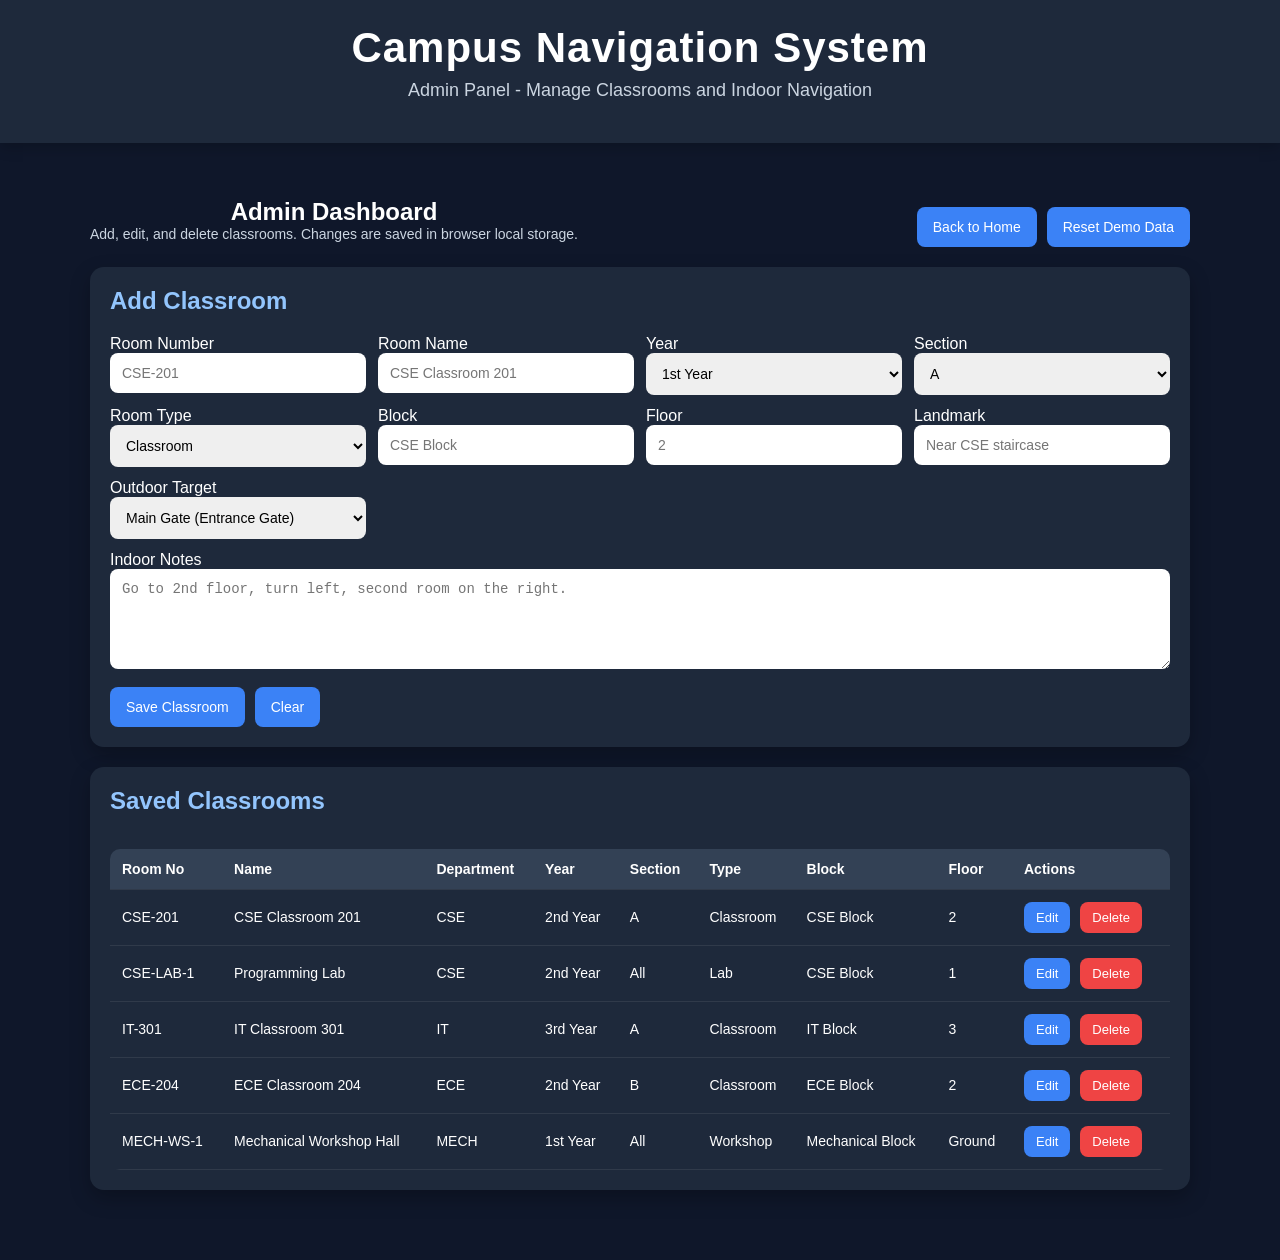
==== admin.html @ c9e053b6 "Add files via upload" ====
<!DOCTYPE html>
<html lang="en">
<head>
  <meta charset="UTF-8" />
  <meta name="viewport" content="width=device-width, initial-scale=1.0" />
  <title>Admin Panel - Campus Navigation System</title>
  <link rel="stylesheet" href="style.css" />
  <style>
    .admin-container{
      max-width:1100px;
      margin:30px auto;
      padding:20px;
    }

    .admin-card{
      background:#1e293b;
      border-radius:14px;
      padding:20px;
      margin-bottom:20px;
      text-align:left;
      box-shadow:0 8px 20px rgba(0,0,0,0.25);
    }

    .admin-card h2{
      margin-top:0;
      color:#93c5fd;
    }

    .admin-grid{
      display:grid;
      grid-template-columns:repeat(auto-fit, minmax(220px, 1fr));
      gap:12px;
    }

    .admin-grid input,
    .admin-grid select,
    .admin-grid textarea{
      width:100%;
      box-sizing:border-box;
      padding:12px;
      border:none;
      border-radius:8px;
      font-size:14px;
      outline:none;
    }

    .admin-grid textarea{
      min-height:100px;
      resize:vertical;
    }

    .admin-actions{
      display:flex;
      flex-wrap:wrap;
      gap:10px;
      margin-top:14px;
    }

    table{
      width:100%;
      border-collapse:collapse;
      margin-top:14px;
      overflow:hidden;
      border-radius:10px;
    }

    th, td{
      padding:12px;
      text-align:left;
      border-bottom:1px solid rgba(255,255,255,0.08);
      font-size:14px;
    }

    th{
      background:#334155;
      color:#fff;
    }

    tr:hover{
      background:rgba(255,255,255,0.03);
    }

    .small-btn{
      padding:8px 12px;
      font-size:13px;
      margin-right:6px;
    }

    .danger{
      background:#ef4444;
    }

    .danger:hover{
      background:#dc2626;
    }

    .top-bar{
      display:flex;
      justify-content:space-between;
      align-items:center;
      gap:12px;
      flex-wrap:wrap;
      margin-bottom:20px;
    }

    .muted{
      color:#cbd5e1;
      font-size:14px;
    }
  </style>
</head>
<body>
  <header>
    <h1>Campus Navigation System</h1>
    <p>Admin Panel - Manage Classrooms and Indoor Navigation</p>
  </header>

  <div class="admin-container">
    <div class="top-bar">
      <div>
        <h2 style="margin:0;">Admin Dashboard</h2>
        <div class="muted">Add, edit, and delete classrooms. Changes are saved in browser local storage.</div>
      </div>
      <div class="admin-actions">
        <button onclick="goHome()">Back to Home</button>
        <button onclick="resetData()">Reset Demo Data</button>
      </div>
    </div>

    <div class="admin-card">
      <h2 id="formTitle">Add Classroom</h2>

      <div class="admin-grid">
        <input type="hidden" id="roomId" />

        <div>
          <label>Room Number</label>
          <input type="text" id="roomNumber" placeholder="CSE-201" />
        </div>

        <div>
          <label>Room Name</label>
          <input type="text" id="roomName" placeholder="CSE Classroom 201" />
        </div>

        <div>
          <label>Year</label>
          <select id="year">
            <option value="1st Year">1st Year</option>
            <option value="2nd Year">2nd Year</option>
            <option value="3rd Year">3rd Year</option>
            <option value="4th Year">4th Year</option>
          </select>
        </div>

        <div>
          <label>Section</label>
          <select id="section">
            <option value="A">A</option>
            <option value="B">B</option>
            <option value="C">C</option>
            <option value="D">D</option>
            <option value="All">All</option>
          </select>
          </div>

        <div>
          <label>Room Type</label>
          <select id="roomType">
            <option value="Classroom">Classroom</option>
            <option value="Lab">Lab</option>
            <option value="Workshop">Workshop</option>
            <option value="Faculty Room">Faculty Room</option>
            <option value="Department Office">Department Office</option>
          </select>
        </div>

        <div>
          <label>Block</label>
          <input type="text" id="block" placeholder="CSE Block" />
        </div>

        <div>
          <label>Floor</label>
          <input type="text" id="floor" placeholder="2" />
        </div>

        <div>
          <label>Landmark</label>
          <input type="text" id="landmark" placeholder="Near CSE staircase" />
        </div>

        <div>
          <label>Outdoor Target</label>
          <select id="outdoorTargetId"></select>
        </div>

        <div style="grid-column:1 / -1;">
          <label>Indoor Notes</label>
          <textarea id="indoorNotes" placeholder="Go to 2nd floor, turn left, second room on the right."></textarea>
        </div>
      </div>

      <div class="admin-actions">
        <button onclick="saveClassroom()">Save Classroom</button>
        <button onclick="clearForm()">Clear</button>
      </div>
    </div>

    <div class="admin-card">
      <h2>Saved Classrooms</h2>
      <div style="overflow-x:auto;">
        <table>
          <thead>
            <tr>
              <th>Room No</th>
              <th>Name</th>
              <th>Department</th>
              <th>Year</th>
              <th>Section</th>
              <th>Type</th>
              <th>Block</th>
              <th>Floor</th>
              <th>Actions</th>
            </tr>
          </thead>
          <tbody id="classroomTableBody"></tbody>
        </table>
      </div>
    </div>
  </div>

  <script src="script.js"></script>
  <script>
    function populateOutdoorTargets() {
      const select = document.getElementById("outdoorTargetId");
      select.innerHTML = locations.map(loc =>
        `<option value="${loc.id}">${loc.name} (${loc.building || loc.category})</option>`
      ).join("");
    }

    function loadTable() {
      const classrooms = getClassrooms();
      const tbody = document.getElementById("classroomTableBody");

      if (!classrooms.length) {
        tbody.innerHTML = `<tr><td colspan="7">No classrooms added yet.</td></tr>`;
        return;
      }

      tbody.innerHTML = classrooms.map(room => `
        <tr>
          <td>${room.roomNumber}</td>
          <td>${room.roomName}</td>
          <td>${room.department}</td>
          <td>${room.year || ""}</td>
          <td>${room.section || ""}</td>
          <td>${room.roomType}</td>
          <td>${room.block}</td>
          <td>${room.floor}</td>
          <td>
            <button class="small-btn" onclick="editRoom('${room.id}')">Edit</button>
            <button class="small-btn danger" onclick="deleteRoom('${room.id}')">Delete</button>
          </td>
        </tr>
      `).join("");
    }

    function saveClassroom() {
      const roomId = document.getElementById("roomId").value.trim();
      const roomNumber = document.getElementById("roomNumber").value.trim();
      const roomName = document.getElementById("roomName").value.trim();
      const department = document.getElementById("department").value.trim();
      const yearEl = document.getElementById("year");
      const sectionEl = document.getElementById("section");

      const year = yearEl ? yearEl.value : "";
      const section = sectionEl ? sectionEl.value : "";
      const roomType = document.getElementById("roomType").value;
      const block = document.getElementById("block").value.trim();
      const floor = document.getElementById("floor").value.trim();
      const landmark = document.getElementById("landmark").value.trim();
      const indoorNotes = document.getElementById("indoorNotes").value.trim();
      const outdoorTargetId = document.getElementById("outdoorTargetId").value;

      if (!roomNumber || !roomName || !department || !block || !floor || !indoorNotes) {
        alert("Please fill all important fields.");
        return;
      }

      const classrooms = getClassrooms();

      const newRoom = {
        id: roomId || roomNumber.toLowerCase().replace(/[^a-z0-9]+/g, "-"),
        roomNumber,
        roomName,
        department,
        year,
        section,
        roomType,
        block,
        floor,
        landmark,
        indoorNotes,
        outdoorTargetId
      };

      const index = classrooms.findIndex(r => r.id === newRoom.id);

      if (index >= 0) {
        classrooms[index] = newRoom;
      } else {
        classrooms.push(newRoom);
      }

      localStorage.setItem("mvgr_classrooms", JSON.stringify(classrooms));
      alert("Classroom saved successfully.");
      clearForm();
      loadTable();
    }

    function editRoom(id) {
      const classrooms = getClassrooms();
      const room = classrooms.find(r => r.id === id);
      if (!room) return;

      document.getElementById("formTitle").innerText = "Edit Classroom";
      document.getElementById("roomId").value = room.id;
      document.getElementById("roomNumber").value = room.roomNumber;
      document.getElementById("roomName").value = room.roomName;
      document.getElementById("department").value = room.department;
      document.getElementById("year").value = room.year || "1st Year";
      document.getElementById("section").value = room.section || "A";
      document.getElementById("roomType").value = room.roomType;
      document.getElementById("block").value = room.block;
      document.getElementById("floor").value = room.floor;
      document.getElementById("landmark").value = room.landmark || "";
      document.getElementById("indoorNotes").value = room.indoorNotes;
      document.getElementById("outdoorTargetId").value = room.outdoorTargetId;

      window.scrollTo({ top: 0, behavior: "smooth" });
    }

    function deleteRoom(id) {
      const ok = confirm("Are you sure you want to delete this classroom?");
      if (!ok) return;

      const classrooms = getClassrooms().filter(r => r.id !== id);
      localStorage.setItem("mvgr_classrooms", JSON.stringify(classrooms));
      loadTable();
    }

    function clearForm() {
      document.getElementById("formTitle").innerText = "Add Classroom";
      document.getElementById("roomId").value = "";
      document.getElementById("roomNumber").value = "";
      document.getElementById("roomName").value = "";
      document.getElementById("department").value = "";
      document.getElementById("year").value = "1st Year";
      document.getElementById("section").value = "A";
      document.getElementById("roomType").value = "Classroom";
      document.getElementById("block").value = "";
      document.getElementById("floor").value = "";
      document.getElementById("landmark").value = "";
      document.getElementById("indoorNotes").value = "";
      if (document.getElementById("outdoorTargetId").options.length > 0) {
        document.getElementById("outdoorTargetId").selectedIndex = 0;
      }
    }

    function resetData() {
      const ok = confirm("Reset all classroom data to demo defaults?");
      if (!ok) return;

      localStorage.setItem("mvgr_classrooms", JSON.stringify(defaultClassrooms));
      clearForm();
      loadTable();
      alert("Demo data restored.");
    }

    function goHome() {
      window.location.href = "index.html";
    }

    populateOutdoorTargets();
    loadTable();
  </script>
</body>
</html>
---- style.css ----
body{
  font-family: Arial, sans-serif;
  margin:0;
  background:#0f172a;
  color:white;
  text-align:center;
}

header{
  padding:24px 20px;
  background:#1e293b;
  box-shadow: 0 4px 14px rgba(0,0,0,0.2);
}

header h1{
  margin:0;
  font-size:42px;
  letter-spacing:1px;
}

header p{
  margin-top:8px;
  font-size:18px;
  color:#cbd5e1;
}

.controls{
  padding:24px 16px 10px;
}

.searchRow{
  display:flex;
  justify-content:center;
  align-items:center;
  gap:10px;
  flex-wrap:wrap;
}

input, select{
  padding:12px;
  width:260px;
  border:none;
  border-radius:8px;
  font-size:15px;
  outline:none;
}

button{
  padding:12px 16px;
  background:#3b82f6;
  border:none;
  color:white;
  border-radius:8px;
  cursor:pointer;
  font-size:14px;
  transition:0.2s ease;
}

button:hover{
  background:#2563eb;
  transform: translateY(-1px);
}

.quickButtons{
  margin-top:16px;
  display:flex;
  justify-content:center;
  gap:10px;
  flex-wrap:wrap;
}

.searchWrap{
  position: relative;
  width: 260px;
}

.searchWrap input{
  width: 100%;
  box-sizing: border-box;
}

#suggestionsBox{
  position: absolute;
  top: 48px;
  left: 0;
  width: 100%;
  background: #1e293b;
  border-radius: 10px;
  overflow: hidden;
  box-shadow: 0 10px 25px rgba(0,0,0,0.25);
  z-index: 1000;
  display: none;
  text-align: left;
}

.suggestion-item{
  padding: 12px 14px;
  cursor: pointer;
  border-bottom: 1px solid rgba(255,255,255,0.06);
  color: white;
  font-size: 14px;
}

.suggestion-item:last-child{
  border-bottom: none;
}

.suggestion-item:hover{
  background: #334155;
}

.info-panels{
  display:grid;
  grid-template-columns: repeat(auto-fit, minmax(300px, 1fr));
  gap:16px;
  padding:10px 20px 0;
}

.panel{
  background:#1e293b;
  border-radius:14px;
  padding:18px;
  text-align:left;
  box-shadow: 0 8px 20px rgba(0,0,0,0.20);
  min-height:160px;
}

.panel h2{
  margin-top:0;
  margin-bottom:12px;
  font-size:20px;
  color:#93c5fd;
}

#result,
#indoorResult{
  font-size:16px;
  line-height:1.7;
  color:#e2e8f0;
}

.route-step{
  background: rgba(255,255,255,0.04);
  padding:10px 12px;
  border-radius:10px;
  margin:8px 0;
}

.result-popup {
  position: absolute;
  top: 20px;
  left: 20px;
  background: #1e293b;
  padding: 14px 16px;
  border-radius: 10px;
  width: 260px;
  color: white;
  box-shadow: 0 8px 20px rgba(0,0,0,0.35);
  z-index: 999;
  font-size: 14px;
}

.result-popup h3{
  margin:0 0 6px 0;
  font-size:16px;
}

.result-popup p{
  margin:3px 0;
  font-size:13px;
}

.match-item{
  padding:10px 0;
  border-top:1px solid rgba(255,255,255,0.08);
  cursor:pointer;
}

.match-item:hover{
  opacity:0.8;
}

#coordsBox{
  margin:12px auto;
  width:fit-content;
  padding:10px 14px;
  background:#1e293b;
  border-radius:8px;
  font-size:14px;
}

#map{
  height:560px;
  margin:20px;
  border-radius:14px;
  overflow:hidden;
  border:2px solid rgba(255,255,255,0.08);
}

.leaflet-popup-content-wrapper,
.leaflet-popup-tip{
  background:#1e293b;
  color:white;
}

.leaflet-routing-container{
  background:#1e293b !important;
  color:white !important;
  border-radius:12px !important;
  box-shadow:0 8px 20px rgba(0,0,0,0.3) !important;
}

@media (max-width: 768px){
  header h1{
    font-size:32px;
  }

  header p{
    font-size:16px;
  }

  #map{
    height:460px;
    margin:14px;
  }

  .info-panels{
    padding:10px 14px 0;
  }

  .panel{
    min-height:auto;
  }
}
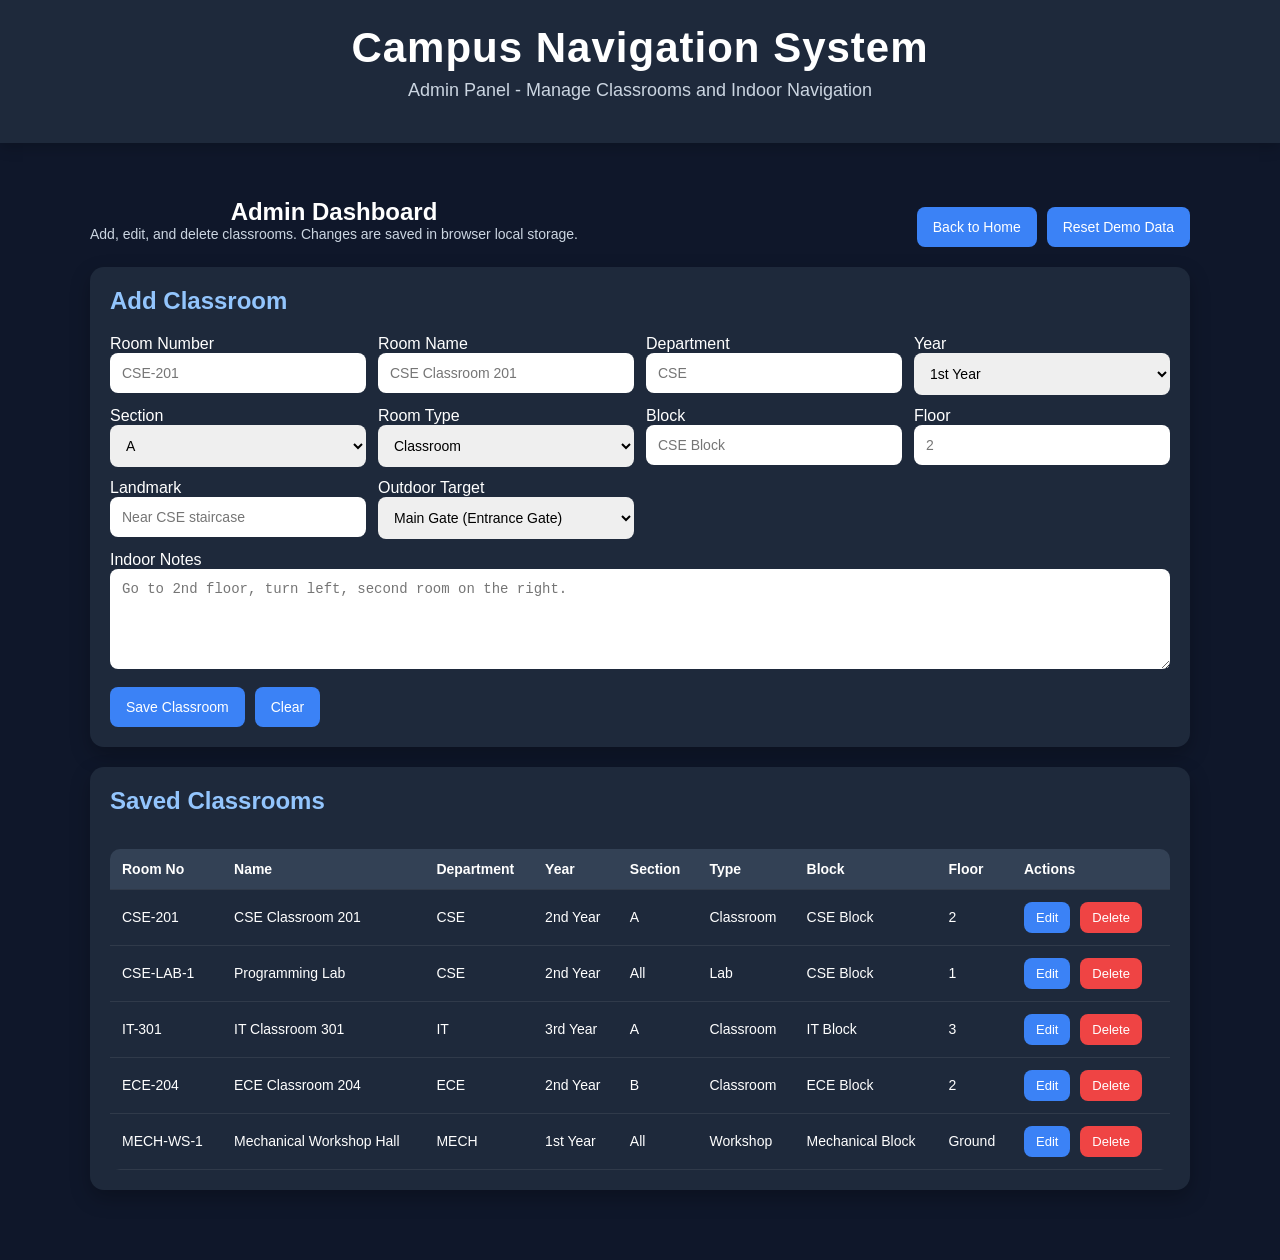
==== commit e78c3d2a: "Update admin.html" ====
--- a/admin.html
+++ b/admin.html
@@ -141,6 +141,11 @@
         <div>
           <label>Room Name</label>
           <input type="text" id="roomName" placeholder="CSE Classroom 201" />
+        </div>
+
+        <div>
+          <label>Department</label>
+          <input type="text" id="department" placeholder="CSE" />
         </div>
 
         <div>
@@ -244,7 +249,7 @@
       const tbody = document.getElementById("classroomTableBody");
 
       if (!classrooms.length) {
-        tbody.innerHTML = `<tr><td colspan="7">No classrooms added yet.</td></tr>`;
+        tbody.innerHTML = `<tr><td colspan="9">No classrooms added yet.</td></tr>`;
         return;
       }
 
@@ -291,7 +296,7 @@
       const classrooms = getClassrooms();
 
       const newRoom = {
-        id: roomId || roomNumber.toLowerCase().replace(/[^a-z0-9]+/g, "-"),
+        id: roomId || (roomNumber.toLowerCase().replace(/[^a-z0-9]+/g, "-") + "-" + Date.now()),
         roomNumber,
         roomName,
         department,
@@ -386,4 +391,4 @@
     loadTable();
   </script>
 </body>
-</html>+</html>
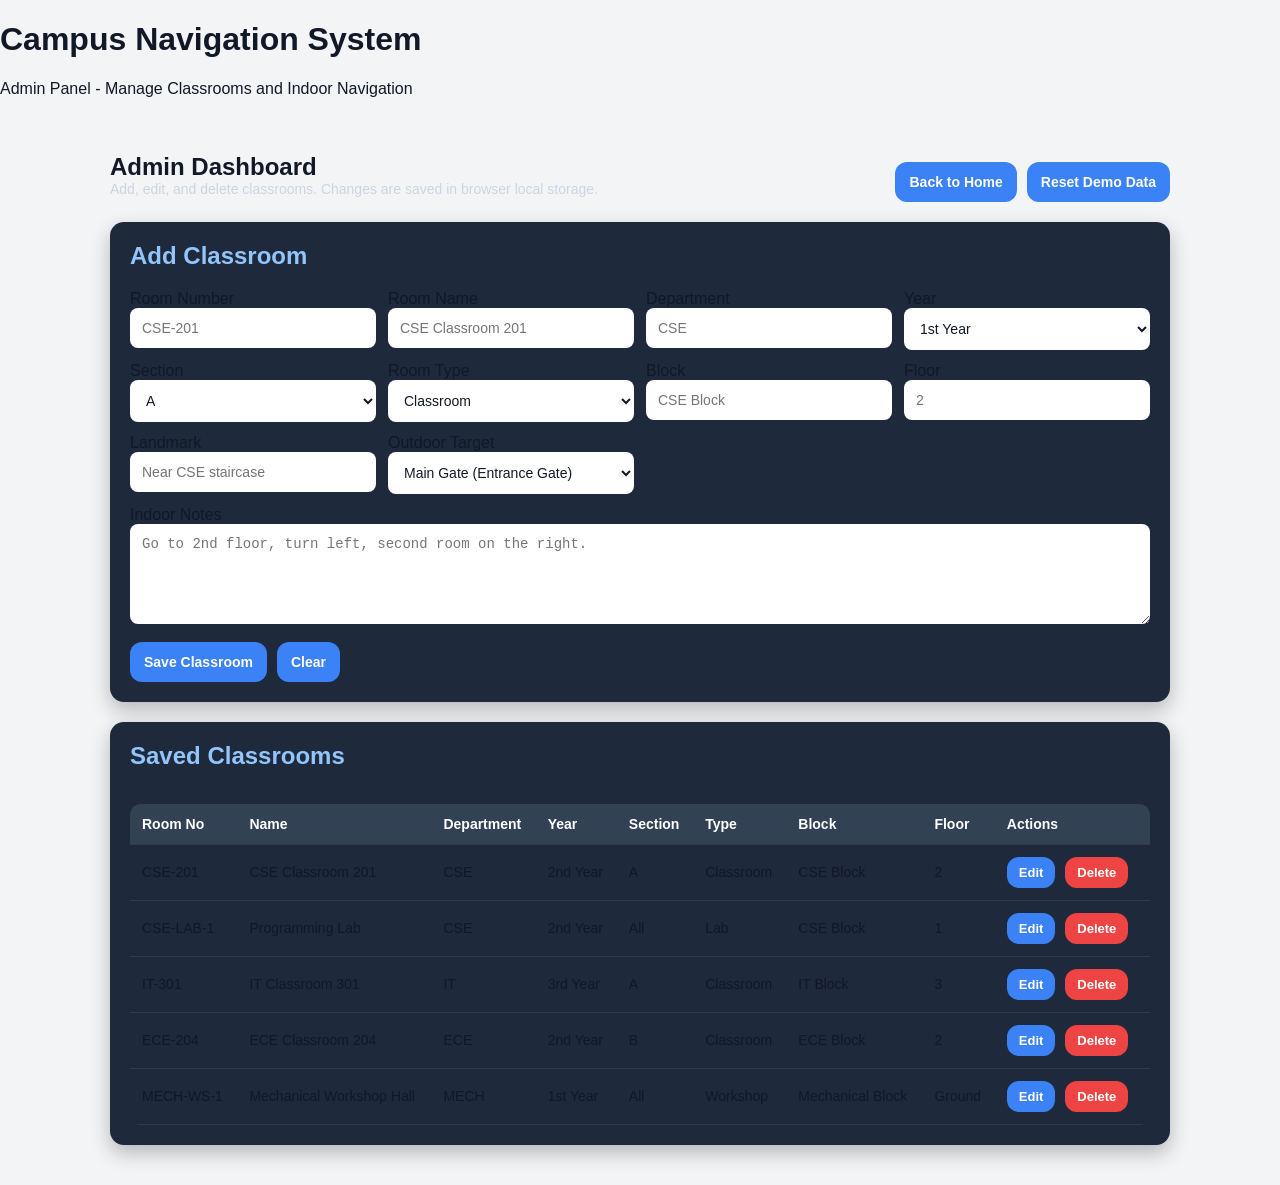
==== commit cd8ef26f: "Add files via upload" ====
--- a/admin.html
+++ b/admin.html
@@ -391,4 +391,4 @@
     loadTable();
   </script>
 </body>
-</html>
+</html>
--- a/style.css
+++ b/style.css
@@ -1,234 +1,337 @@
+*{
+  box-sizing:border-box;
+}
+
+html, body{
+  margin:0;
+  padding:0;
+  width:100%;
+  height:100%;
+  font-family: Arial, sans-serif;
+  background:#f3f4f6;
+  color:#111827;
+}
+
 body{
-  font-family: Arial, sans-serif;
+  overflow:hidden;
+}
+
+.appShell{
+  display:flex;
+  width:100%;
+  height:100vh;
+}
+
+.sidebar{
+  width:390px;
+  min-width:390px;
+  max-width:390px;
+  height:100vh;
+  background:#ffffff;
+  border-right:1px solid #e5e7eb;
+  display:flex;
+  flex-direction:column;
+  overflow-y:auto;
+  box-shadow: 4px 0 20px rgba(0,0,0,0.06);
+  z-index:1000;
+}
+
+.brandBox{
+  padding:22px 20px 14px;
+  border-bottom:1px solid #eef2f7;
+  background:#ffffff;
+  position:sticky;
+  top:0;
+  z-index:10;
+}
+
+.brandBox h1{
   margin:0;
-  background:#0f172a;
-  color:white;
-  text-align:center;
-}
-
-header{
-  padding:24px 20px;
-  background:#1e293b;
-  box-shadow: 0 4px 14px rgba(0,0,0,0.2);
-}
-
-header h1{
-  margin:0;
-  font-size:42px;
-  letter-spacing:1px;
-}
-
-header p{
-  margin-top:8px;
+  font-size:24px;
+  color:#111827;
+}
+
+.brandBox p{
+  margin:6px 0 0;
+  font-size:14px;
+  color:#6b7280;
+}
+
+.searchCard{
+  padding:18px 16px;
+  border-bottom:1px solid #eef2f7;
+  background:#ffffff;
+}
+
+.searchWrap{
+  position:relative;
+  width:100%;
+  margin-bottom:12px;
+}
+
+.searchWrap input{
+  width:100%;
+}
+
+input, select{
+  width:100%;
+  padding:13px 14px;
+  border:1px solid #d1d5db;
+  border-radius:14px;
+  font-size:14px;
+  outline:none;
+  background:#fff;
+  color:#111827;
+}
+
+input:focus, select:focus{
+  border-color:#3b82f6;
+  box-shadow:0 0 0 3px rgba(59,130,246,0.12);
+}
+
+.primaryActions{
+  display:grid;
+  grid-template-columns:1fr 1fr;
+  gap:10px;
+  margin-top:12px;
+}
+
+button{
+  padding:12px 14px;
+  background:#3b82f6;
+  border:none;
+  color:#fff;
+  border-radius:12px;
+  cursor:pointer;
+  font-size:14px;
+  font-weight:600;
+  transition:0.18s ease;
+}
+
+button:hover{
+  background:#2563eb;
+  transform:translateY(-1px);
+}
+
+.quickButtons{
+  margin-top:14px;
+  display:flex;
+  flex-wrap:wrap;
+  gap:8px;
+}
+
+.quickButtons button{
+  background:#eef4ff;
+  color:#1d4ed8;
+  border:1px solid #dbeafe;
+  font-size:13px;
+  font-weight:600;
+  padding:10px 12px;
+}
+
+.quickButtons button:hover{
+  background:#dbeafe;
+}
+
+.panelStack{
+  padding:16px;
+  display:flex;
+  flex-direction:column;
+  gap:14px;
+}
+
+.panel{
+  background:#ffffff;
+  border:1px solid #e5e7eb;
+  border-radius:18px;
+  padding:16px;
+  box-shadow:0 6px 16px rgba(0,0,0,0.05);
+}
+
+.panel h2{
+  margin:0 0 12px;
   font-size:18px;
-  color:#cbd5e1;
-}
-
-.controls{
-  padding:24px 16px 10px;
-}
-
-.searchRow{
-  display:flex;
-  justify-content:center;
-  align-items:center;
+  color:#111827;
+}
+
+#result,
+#indoorResult,
+#nearbyResult,
+#scanResult{
+  font-size:14px;
+  line-height:1.65;
+  color:#374151;
+}
+
+.route-step{
+  background:#f9fafb;
+  border:1px solid #eef2f7;
+  padding:10px 12px;
+  border-radius:12px;
+  margin:8px 0;
+}
+
+#suggestionsBox{
+  position:absolute;
+  top:54px;
+  left:0;
+  width:100%;
+  background:#fff;
+  border:1px solid #e5e7eb;
+  border-radius:14px;
+  overflow:hidden;
+  box-shadow:0 16px 30px rgba(0,0,0,0.12);
+  z-index:1200;
+  display:none;
+  text-align:left;
+}
+
+.suggestion-item{
+  padding:12px 14px;
+  cursor:pointer;
+  border-bottom:1px solid #f1f5f9;
+  color:#111827;
+  font-size:14px;
+}
+
+.suggestion-item:last-child{
+  border-bottom:none;
+}
+
+.suggestion-item:hover{
+  background:#f8fafc;
+}
+
+.result-popup{
+  background:#fff;
+  padding:8px 0;
+  border-radius:12px;
+  color:#111827;
+  font-size:14px;
+}
+
+.result-popup h3{
+  margin:0 0 8px;
+  font-size:16px;
+}
+
+.result-popup p{
+  margin:3px 0;
+}
+
+.match-item{
+  padding:10px 0;
+  border-top:1px solid #f1f5f9;
+  cursor:pointer;
+}
+
+.match-item:hover{
+  opacity:0.82;
+}
+
+.scanActions{
+  margin-top:12px;
+  display:flex;
   gap:10px;
   flex-wrap:wrap;
 }
 
-input, select{
-  padding:12px;
-  width:260px;
-  border:none;
-  border-radius:8px;
-  font-size:15px;
-  outline:none;
-}
-
-button{
-  padding:12px 16px;
-  background:#3b82f6;
-  border:none;
-  color:white;
-  border-radius:8px;
-  cursor:pointer;
-  font-size:14px;
-  transition:0.2s ease;
-}
-
-button:hover{
-  background:#2563eb;
-  transform: translateY(-1px);
-}
-
-.quickButtons{
-  margin-top:16px;
-  display:flex;
-  justify-content:center;
-  gap:10px;
-  flex-wrap:wrap;
-}
-
-.searchWrap{
-  position: relative;
-  width: 260px;
-}
-
-.searchWrap input{
-  width: 100%;
-  box-sizing: border-box;
-}
-
-#suggestionsBox{
-  position: absolute;
-  top: 48px;
-  left: 0;
-  width: 100%;
-  background: #1e293b;
-  border-radius: 10px;
-  overflow: hidden;
-  box-shadow: 0 10px 25px rgba(0,0,0,0.25);
-  z-index: 1000;
-  display: none;
-  text-align: left;
-}
-
-.suggestion-item{
-  padding: 12px 14px;
-  cursor: pointer;
-  border-bottom: 1px solid rgba(255,255,255,0.06);
-  color: white;
-  font-size: 14px;
-}
-
-.suggestion-item:last-child{
-  border-bottom: none;
-}
-
-.suggestion-item:hover{
-  background: #334155;
-}
-
-.info-panels{
-  display:grid;
-  grid-template-columns: repeat(auto-fit, minmax(300px, 1fr));
-  gap:16px;
-  padding:10px 20px 0;
-}
-
-.panel{
-  background:#1e293b;
+.mapArea{
+  flex:1;
+  position:relative;
+  height:100vh;
+  background:#e5e7eb;
+}
+
+.mapTopBar{
+  position:absolute;
+  top:16px;
+  left:16px;
+  right:16px;
+  z-index:900;
+  display:flex;
+  justify-content:space-between;
+  align-items:center;
+  gap:12px;
+  pointer-events:none;
+}
+
+.mapBadge,
+#coordsBox{
+  pointer-events:auto;
+  background:rgba(255,255,255,0.96);
+  color:#111827;
+  border:1px solid #e5e7eb;
   border-radius:14px;
-  padding:18px;
-  text-align:left;
-  box-shadow: 0 8px 20px rgba(0,0,0,0.20);
-  min-height:160px;
-}
-
-.panel h2{
-  margin-top:0;
-  margin-bottom:12px;
-  font-size:20px;
-  color:#93c5fd;
-}
-
-#result,
-#indoorResult{
-  font-size:16px;
-  line-height:1.7;
-  color:#e2e8f0;
-}
-
-.route-step{
-  background: rgba(255,255,255,0.04);
-  padding:10px 12px;
-  border-radius:10px;
-  margin:8px 0;
-}
-
-.result-popup {
-  position: absolute;
-  top: 20px;
-  left: 20px;
-  background: #1e293b;
-  padding: 14px 16px;
-  border-radius: 10px;
-  width: 260px;
-  color: white;
-  box-shadow: 0 8px 20px rgba(0,0,0,0.35);
-  z-index: 999;
-  font-size: 14px;
-}
-
-.result-popup h3{
-  margin:0 0 6px 0;
-  font-size:16px;
-}
-
-.result-popup p{
-  margin:3px 0;
+  padding:10px 14px;
+  box-shadow:0 8px 20px rgba(0,0,0,0.08);
   font-size:13px;
 }
 
-.match-item{
-  padding:10px 0;
-  border-top:1px solid rgba(255,255,255,0.08);
-  cursor:pointer;
-}
-
-.match-item:hover{
-  opacity:0.8;
-}
-
-#coordsBox{
-  margin:12px auto;
-  width:fit-content;
-  padding:10px 14px;
-  background:#1e293b;
-  border-radius:8px;
-  font-size:14px;
-}
-
 #map{
-  height:560px;
-  margin:20px;
-  border-radius:14px;
-  overflow:hidden;
-  border:2px solid rgba(255,255,255,0.08);
+  width:100%;
+  height:100vh;
 }
 
 .leaflet-popup-content-wrapper,
 .leaflet-popup-tip{
-  background:#1e293b;
-  color:white;
+  background:#ffffff;
+  color:#111827;
+  border-radius:14px;
 }
 
 .leaflet-routing-container{
-  background:#1e293b !important;
-  color:white !important;
-  border-radius:12px !important;
-  box-shadow:0 8px 20px rgba(0,0,0,0.3) !important;
-}
-
-@media (max-width: 768px){
-  header h1{
-    font-size:32px;
-  }
-
-  header p{
-    font-size:16px;
+  background:#ffffff !important;
+  color:#111827 !important;
+  border-radius:14px !important;
+  box-shadow:0 12px 24px rgba(0,0,0,0.12) !important;
+  border:1px solid #e5e7eb !important;
+}
+
+@media (max-width: 1024px){
+  body{
+    overflow:auto;
+  }
+
+  .appShell{
+    flex-direction:column;
+    height:auto;
+  }
+
+  .sidebar{
+    width:100%;
+    min-width:100%;
+    max-width:100%;
+    height:auto;
+    border-right:none;
+    border-bottom:1px solid #e5e7eb;
+  }
+
+  .mapArea{
+    height:70vh;
   }
 
   #map{
-    height:460px;
-    margin:14px;
-  }
-
-  .info-panels{
-    padding:10px 14px 0;
+    height:70vh;
+  }
+
+  .mapTopBar{
+    flex-direction:column;
+    align-items:flex-start;
+    right:auto;
+  }
+}
+
+@media (max-width: 640px){
+  .primaryActions{
+    grid-template-columns:1fr;
+  }
+
+  .brandBox h1{
+    font-size:21px;
   }
 
   .panel{
-    min-height:auto;
-  }
-}+    padding:14px;
+  }
+}
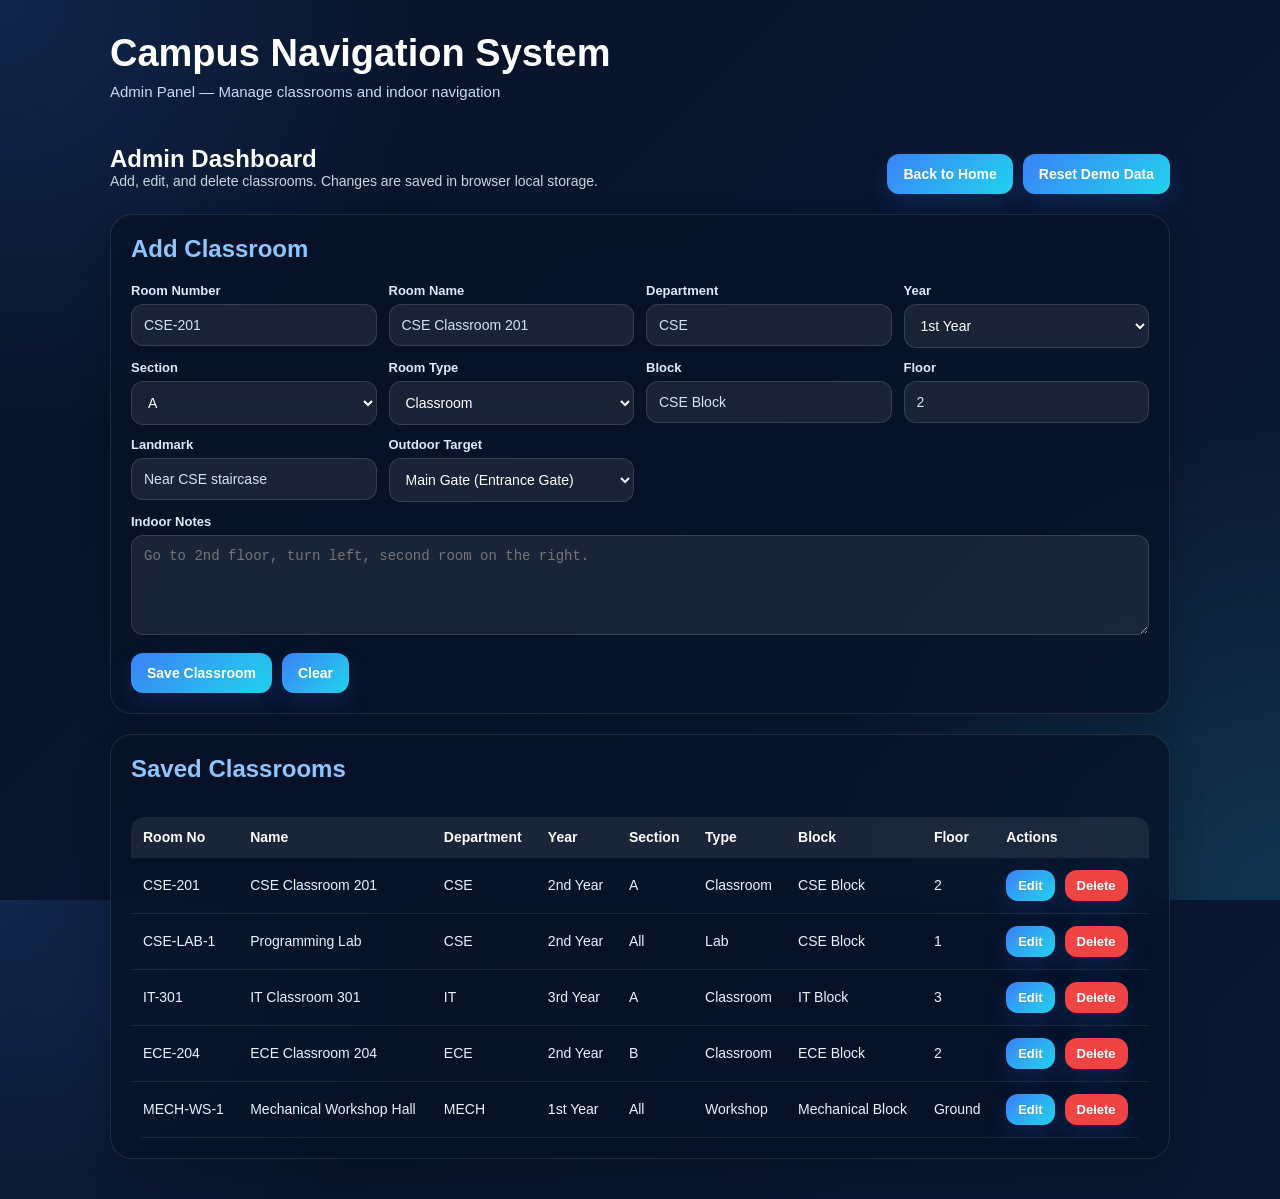
==== commit 92eabd87: "Add files via upload" ====
--- a/admin.html
+++ b/admin.html
@@ -6,92 +6,39 @@
   <title>Admin Panel - Campus Navigation System</title>
   <link rel="stylesheet" href="style.css" />
   <style>
+    body{
+      margin:0;
+      font-family: Arial, sans-serif;
+      background:
+        radial-gradient(circle at top left, rgba(59,130,246,0.18), transparent 28%),
+        radial-gradient(circle at bottom right, rgba(34,211,238,0.14), transparent 30%),
+        linear-gradient(135deg, #071226, #0a1630, #0d1b36);
+      color:#eaf3ff;
+      min-height:100vh;
+    }
+
+    .admin-page-header{
+      max-width:1100px;
+      margin:0 auto;
+      padding:32px 20px 10px;
+    }
+
+    .admin-page-header h1{
+      margin:0;
+      font-size:38px;
+      color:#ffffff;
+    }
+
+    .admin-page-header p{
+      margin:8px 0 0;
+      color:#c7daf5;
+      font-size:15px;
+    }
+
     .admin-container{
       max-width:1100px;
-      margin:30px auto;
+      margin:10px auto 30px;
       padding:20px;
-    }
-
-    .admin-card{
-      background:#1e293b;
-      border-radius:14px;
-      padding:20px;
-      margin-bottom:20px;
-      text-align:left;
-      box-shadow:0 8px 20px rgba(0,0,0,0.25);
-    }
-
-    .admin-card h2{
-      margin-top:0;
-      color:#93c5fd;
-    }
-
-    .admin-grid{
-      display:grid;
-      grid-template-columns:repeat(auto-fit, minmax(220px, 1fr));
-      gap:12px;
-    }
-
-    .admin-grid input,
-    .admin-grid select,
-    .admin-grid textarea{
-      width:100%;
-      box-sizing:border-box;
-      padding:12px;
-      border:none;
-      border-radius:8px;
-      font-size:14px;
-      outline:none;
-    }
-
-    .admin-grid textarea{
-      min-height:100px;
-      resize:vertical;
-    }
-
-    .admin-actions{
-      display:flex;
-      flex-wrap:wrap;
-      gap:10px;
-      margin-top:14px;
-    }
-
-    table{
-      width:100%;
-      border-collapse:collapse;
-      margin-top:14px;
-      overflow:hidden;
-      border-radius:10px;
-    }
-
-    th, td{
-      padding:12px;
-      text-align:left;
-      border-bottom:1px solid rgba(255,255,255,0.08);
-      font-size:14px;
-    }
-
-    th{
-      background:#334155;
-      color:#fff;
-    }
-
-    tr:hover{
-      background:rgba(255,255,255,0.03);
-    }
-
-    .small-btn{
-      padding:8px 12px;
-      font-size:13px;
-      margin-right:6px;
-    }
-
-    .danger{
-      background:#ef4444;
-    }
-
-    .danger:hover{
-      background:#dc2626;
     }
 
     .top-bar{
@@ -103,17 +50,165 @@
       margin-bottom:20px;
     }
 
+    .top-bar h2{
+      margin:0;
+      color:#ffffff;
+    }
+
     .muted{
       color:#cbd5e1;
       font-size:14px;
     }
+
+    .admin-card{
+      background:rgba(8,18,38,0.74);
+      border:1px solid rgba(255,255,255,0.10);
+      border-radius:22px;
+      padding:20px;
+      margin-bottom:20px;
+      text-align:left;
+      box-shadow:0 16px 34px rgba(0,0,0,0.18);
+      backdrop-filter: blur(16px);
+      -webkit-backdrop-filter: blur(16px);
+    }
+
+    .admin-card h2{
+      margin-top:0;
+      color:#8ec5ff;
+    }
+
+    .admin-grid{
+      display:grid;
+      grid-template-columns:repeat(auto-fit, minmax(220px, 1fr));
+      gap:12px;
+    }
+
+    .admin-grid input,
+    .admin-grid select,
+    .admin-grid textarea{
+      width:100%;
+      box-sizing:border-box;
+      padding:12px;
+      border:1px solid rgba(255,255,255,0.12);
+      border-radius:12px;
+      font-size:14px;
+      outline:none;
+      background:rgba(255,255,255,0.08);
+      color:#ffffff;
+    }
+
+    .admin-grid textarea{
+      min-height:100px;
+      resize:vertical;
+    }
+
+    .admin-grid label{
+      display:block;
+      margin-bottom:6px;
+      color:#dbeafe;
+      font-size:13px;
+      font-weight:600;
+    }
+
+    .admin-grid select option{
+      color:#111827;
+    }
+
+    .admin-actions{
+      display:flex;
+      flex-wrap:wrap;
+      gap:10px;
+      margin-top:14px;
+    }
+
+    button{
+      padding:12px 16px;
+      background:linear-gradient(135deg, #3b82f6, #22d3ee);
+      border:none;
+      color:white;
+      border-radius:12px;
+      cursor:pointer;
+      font-size:14px;
+      font-weight:700;
+      transition:0.2s ease;
+    }
+
+    button:hover{
+      transform:translateY(-1px);
+      filter:brightness(1.04);
+    }
+
+    .small-btn{
+      padding:8px 12px;
+      font-size:13px;
+      margin-right:6px;
+    }
+
+    .danger{
+      background:#ef4444;
+    }
+
+    .danger:hover{
+      background:#dc2626;
+    }
+
+    table{
+      width:100%;
+      border-collapse:collapse;
+      margin-top:14px;
+      overflow:hidden;
+      border-radius:14px;
+    }
+
+    th, td{
+      padding:12px;
+      text-align:left;
+      border-bottom:1px solid rgba(255,255,255,0.08);
+      font-size:14px;
+      color:#eaf3ff;
+    }
+
+    th{
+      background:rgba(255,255,255,0.08);
+      color:#ffffff;
+    }
+
+    tr:hover{
+      background:rgba(255,255,255,0.03);
+    }
+
+    @media (max-width: 768px){
+      .admin-page-header{
+        padding:24px 16px 8px;
+      }
+
+      .admin-page-header h1{
+        font-size:28px;
+      }
+
+      .admin-container{
+        padding:16px;
+      }
+
+      .admin-card{
+        padding:16px;
+        border-radius:18px;
+      }
+
+      th, td{
+        font-size:12px;
+        padding:10px 8px;
+      }
+    }
   </style>
 </head>
 <body>
-  <header>
-    <h1>Campus Navigation System</h1>
-    <p>Admin Panel - Manage Classrooms and Indoor Navigation</p>
-  </header>
+  <div class="admin-page-header">
+    <div>
+      <h1>Campus Navigation System</h1>
+      <p>Admin Panel — Manage classrooms and indoor navigation</p>
+    </div>
+  </div>
 
   <div class="admin-container">
     <div class="top-bar">
--- a/style.css
+++ b/style.css
@@ -8,167 +8,370 @@
   width:100%;
   height:100%;
   font-family: Arial, sans-serif;
-  background:#f3f4f6;
-  color:#111827;
-}
-
-body{
+}
+
+body.pro-ui{
+  background:
+    radial-gradient(circle at top left, rgba(59,130,246,0.18), transparent 28%),
+    radial-gradient(circle at bottom right, rgba(34,211,238,0.14), transparent 30%),
+    linear-gradient(135deg, #071226, #0a1630, #0d1b36);
+  color:#eaf3ff;
   overflow:hidden;
 }
 
-.appShell{
-  display:flex;
+.mobileAppShell{
+  position:relative;
   width:100%;
   height:100vh;
 }
 
-.sidebar{
-  width:390px;
-  min-width:390px;
-  max-width:390px;
+#map{
+  width:100%;
   height:100vh;
-  background:#ffffff;
-  border-right:1px solid #e5e7eb;
-  display:flex;
-  flex-direction:column;
-  overflow-y:auto;
-  box-shadow: 4px 0 20px rgba(0,0,0,0.06);
+  z-index:1;
+}
+
+.mobileTopBar{
+  position:absolute;
+  top:12px;
+  left:12px;
+  right:12px;
   z-index:1000;
-}
-
-.brandBox{
-  padding:22px 20px 14px;
-  border-bottom:1px solid #eef2f7;
-  background:#ffffff;
-  position:sticky;
-  top:0;
-  z-index:10;
-}
-
-.brandBox h1{
-  margin:0;
-  font-size:24px;
-  color:#111827;
-}
-
-.brandBox p{
-  margin:6px 0 0;
-  font-size:14px;
-  color:#6b7280;
-}
-
-.searchCard{
-  padding:18px 16px;
-  border-bottom:1px solid #eef2f7;
-  background:#ffffff;
+  display:flex;
+  align-items:center;
+  justify-content:space-between;
+  gap:10px;
+}
+
+.mobileBrand{
+  flex:1;
+  background:rgba(8,18,38,0.68);
+  border:1px solid rgba(255,255,255,0.10);
+  backdrop-filter: blur(18px);
+  -webkit-backdrop-filter: blur(18px);
+  border-radius:20px;
+  padding:14px 16px;
+  box-shadow:0 14px 30px rgba(0,0,0,0.16);
+}
+
+.mobileBrandTitle{
+  font-size:18px;
+  font-weight:800;
+  color:#ffffff;
+}
+
+.mobileBrandSub{
+  margin-top:4px;
+  font-size:12px;
+  color:#c6d9f7;
+}
+
+.mobileSearchCard{
+  position:absolute;
+  top:92px;
+  left:12px;
+  right:12px;
+  z-index:1000;
+  background:rgba(8,18,38,0.68);
+  border:1px solid rgba(255,255,255,0.10);
+  backdrop-filter: blur(18px);
+  -webkit-backdrop-filter: blur(18px);
+  border-radius:20px;
+  padding:14px;
+  box-shadow:0 14px 30px rgba(0,0,0,0.16);
 }
 
 .searchWrap{
   position:relative;
   width:100%;
-  margin-bottom:12px;
-}
-
-.searchWrap input{
+  margin-bottom:10px;
+}
+
+.mainSearchWrap{
   width:100%;
 }
 
 input, select{
   width:100%;
   padding:13px 14px;
-  border:1px solid #d1d5db;
-  border-radius:14px;
+  border:1px solid rgba(255,255,255,0.14);
+  border-radius:16px;
   font-size:14px;
   outline:none;
-  background:#fff;
+  background:rgba(255,255,255,0.10);
+  color:#ffffff;
+  backdrop-filter: blur(10px);
+  -webkit-backdrop-filter: blur(10px);
+}
+
+input::placeholder{
+  color:#d4e2f8;
+}
+
+select option{
   color:#111827;
 }
 
 input:focus, select:focus{
-  border-color:#3b82f6;
-  box-shadow:0 0 0 3px rgba(59,130,246,0.12);
-}
-
-.primaryActions{
+  border-color:rgba(96,165,250,0.88);
+  box-shadow:0 0 0 3px rgba(59,130,246,0.18);
+}
+
+button{
+  padding:12px 16px;
+  border:none;
+  border-radius:14px;
+  cursor:pointer;
+  font-size:14px;
+  font-weight:700;
+  color:#ffffff;
+  background:linear-gradient(135deg, #3b82f6, #22d3ee);
+  box-shadow:0 10px 24px rgba(37,99,235,0.18);
+  transition:0.2s ease;
+}
+
+button:hover{
+  transform:translateY(-1px);
+  filter:brightness(1.04);
+}
+
+.mobilePrimaryActions{
   display:grid;
   grid-template-columns:1fr 1fr;
   gap:10px;
-  margin-top:12px;
-}
-
-button{
-  padding:12px 14px;
-  background:#3b82f6;
-  border:none;
-  color:#fff;
+  margin-top:10px;
+}
+
+.drawerToggle{
+  width:52px;
+  height:52px;
+  border-radius:18px;
+  padding:0;
+  font-size:20px;
+  flex:0 0 52px;
+}
+
+.mobileMapMeta{
+  position:absolute;
+  right:12px;
+  top:290px;
+  z-index:950;
+  display:flex;
+  flex-direction:column;
+  gap:8px;
+  align-items:flex-end;
+}
+
+.mapBadge,
+#coordsBox{
+  background:rgba(8,18,38,0.68);
+  color:#eef6ff;
+  border:1px solid rgba(255,255,255,0.10);
+  border-radius:16px;
+  padding:9px 12px;
+  box-shadow:0 10px 24px rgba(0,0,0,0.14);
+  backdrop-filter: blur(16px);
+  -webkit-backdrop-filter: blur(16px);
+  font-size:12px;
+  max-width:210px;
+}
+
+.routeSheet{
+  position:absolute;
+  left:12px;
+  right:12px;
+  bottom:12px;
+  z-index:1000;
+  background:rgba(8,18,38,0.78);
+  border:1px solid rgba(255,255,255,0.10);
+  backdrop-filter: blur(18px);
+  -webkit-backdrop-filter: blur(18px);
+  border-radius:24px;
+  box-shadow:0 18px 40px rgba(0,0,0,0.22);
+  overflow:hidden;
+  transition:all 0.28s ease;
+}
+
+.routeSheet.collapsed{
+  height:120px;
+}
+
+.routeSheet.expanded{
+  height:52vh;
+}
+
+.routeSheetHandle{
+  width:52px;
+  height:6px;
+  border-radius:999px;
+  background:rgba(255,255,255,0.28);
+  margin:10px auto 6px;
+}
+
+.routeSheetHeader{
+  display:flex;
+  align-items:center;
+  justify-content:space-between;
+  gap:12px;
+  padding:0 14px 10px;
+  cursor:pointer;
+}
+
+.routeSheetHeader h2{
+  margin:0;
+  font-size:17px;
+  color:#ffffff;
+}
+
+.routeSheetToggleBtn{
+  width:40px;
+  height:40px;
+  padding:0;
   border-radius:12px;
-  cursor:pointer;
-  font-size:14px;
-  font-weight:600;
-  transition:0.18s ease;
-}
-
-button:hover{
-  background:#2563eb;
-  transform:translateY(-1px);
-}
-
-.quickButtons{
-  margin-top:14px;
-  display:flex;
-  flex-wrap:wrap;
-  gap:8px;
-}
-
-.quickButtons button{
-  background:#eef4ff;
-  color:#1d4ed8;
-  border:1px solid #dbeafe;
-  font-size:13px;
-  font-weight:600;
-  padding:10px 12px;
-}
-
-.quickButtons button:hover{
-  background:#dbeafe;
-}
-
-.panelStack{
-  padding:16px;
-  display:flex;
-  flex-direction:column;
-  gap:14px;
-}
-
-.panel{
-  background:#ffffff;
-  border:1px solid #e5e7eb;
-  border-radius:18px;
-  padding:16px;
-  box-shadow:0 6px 16px rgba(0,0,0,0.05);
-}
-
-.panel h2{
-  margin:0 0 12px;
   font-size:18px;
-  color:#111827;
+  line-height:1;
+  box-shadow:none;
+}
+
+.routeSheetBody{
+  padding:0 14px 14px;
+  height:calc(100% - 56px);
+  overflow:auto;
+}
+
+.resultHeader{
+  display:flex;
+  align-items:center;
+  justify-content:space-between;
+  gap:12px;
+  margin-bottom:8px;
+}
+
+.resultHeader h2{
+  margin:0;
+  font-size:17px;
+  color:#ffffff;
+}
+
+.resultHint{
+  font-size:11px;
+  color:#bfd4f5;
 }
 
 #result,
 #indoorResult,
 #nearbyResult,
-#scanResult{
-  font-size:14px;
-  line-height:1.65;
-  color:#374151;
+#scanResult,
+#journeyResult{
+  font-size:13px;
+  line-height:1.55;
+  color:#e6f0ff;
 }
 
 .route-step{
-  background:#f9fafb;
-  border:1px solid #eef2f7;
-  padding:10px 12px;
-  border-radius:12px;
-  margin:8px 0;
+  background:rgba(255,255,255,0.08);
+  border:1px solid rgba(255,255,255,0.10);
+  padding:9px 10px;
+  border-radius:14px;
+  margin:7px 0;
+}
+
+.resultImageWrap{
+  width:100%;
+  margin-bottom:12px;
+  border-radius:16px;
+  overflow:hidden;
+}
+
+.resultImage{
+  width:100%;
+  height:160px;
+  object-fit:cover;
+  display:block;
+  border-radius:16px;
+}
+
+.advancedDrawer{
+  position:fixed;
+  top:0;
+  right:0;
+  width:100%;
+  max-width:100%;
+  height:100vh;
+  z-index:1300;
+  transform:translateX(100%);
+  transition:transform 0.28s ease;
+  background:rgba(8,18,38,0.92);
+  border-left:1px solid rgba(255,255,255,0.10);
+  backdrop-filter: blur(22px);
+  -webkit-backdrop-filter: blur(22px);
+  box-shadow:-16px 0 36px rgba(0,0,0,0.20);
+  overflow-y:auto;
+  padding:16px;
+}
+
+.advancedDrawer.open{
+  transform:translateX(0);
+}
+
+.drawerHeader{
+  display:flex;
+  align-items:flex-start;
+  justify-content:space-between;
+  gap:14px;
+  margin-bottom:18px;
+}
+
+.drawerHeader h2{
+  margin:0;
+  font-size:22px;
+  color:#ffffff;
+}
+
+.drawerHeader p{
+  margin:6px 0 0;
+  font-size:13px;
+  color:#bfd4f5;
+}
+
+.closeDrawerBtn{
+  width:44px;
+  height:44px;
+  padding:0;
+  border-radius:14px;
+}
+
+.drawerSection{
+  background:rgba(255,255,255,0.08);
+  border:1px solid rgba(255,255,255,0.10);
+  border-radius:20px;
+  padding:14px;
+  margin-bottom:14px;
+  box-shadow:0 10px 24px rgba(0,0,0,0.10);
+}
+
+.drawerSection h3{
+  margin:0 0 10px;
+  font-size:17px;
+  color:#ffffff;
+}
+
+.drawerActions{
+  display:flex;
+  gap:10px;
+  flex-wrap:wrap;
+  margin:10px 0 12px;
+}
+
+.drawerActionGrid{
+  display:grid;
+  grid-template-columns:1fr 1fr;
+  width:100%;
+  gap:10px;
+}
+
+.drawerActionGrid button{
+  width:100%;
 }
 
 #suggestionsBox{
@@ -176,12 +379,12 @@
   top:54px;
   left:0;
   width:100%;
-  background:#fff;
-  border:1px solid #e5e7eb;
-  border-radius:14px;
+  background:rgba(12,25,50,0.96);
+  border:1px solid rgba(255,255,255,0.10);
+  border-radius:16px;
   overflow:hidden;
-  box-shadow:0 16px 30px rgba(0,0,0,0.12);
-  z-index:1200;
+  box-shadow:0 18px 36px rgba(0,0,0,0.24);
+  z-index:1500;
   display:none;
   text-align:left;
 }
@@ -189,8 +392,8 @@
 .suggestion-item{
   padding:12px 14px;
   cursor:pointer;
-  border-bottom:1px solid #f1f5f9;
-  color:#111827;
+  border-bottom:1px solid rgba(255,255,255,0.07);
+  color:#eef6ff;
   font-size:14px;
 }
 
@@ -199,139 +402,203 @@
 }
 
 .suggestion-item:hover{
-  background:#f8fafc;
+  background:rgba(255,255,255,0.08);
 }
 
 .result-popup{
-  background:#fff;
+  background:rgba(12,25,50,0.95);
   padding:8px 0;
-  border-radius:12px;
-  color:#111827;
+  border-radius:14px;
+  color:#eef6ff;
   font-size:14px;
-}
-
-.result-popup h3{
-  margin:0 0 8px;
-  font-size:16px;
-}
-
-.result-popup p{
-  margin:3px 0;
 }
 
 .match-item{
   padding:10px 0;
-  border-top:1px solid #f1f5f9;
+  border-top:1px solid rgba(255,255,255,0.08);
   cursor:pointer;
 }
 
 .match-item:hover{
-  opacity:0.82;
-}
-
-.scanActions{
-  margin-top:12px;
+  opacity:0.85;
+}
+
+.journeyModal{
+  position:fixed;
+  inset:0;
+  background:rgba(0,0,0,0.45);
+  display:none;
+  align-items:center;
+  justify-content:center;
+  z-index:2000;
+  backdrop-filter: blur(6px);
+  -webkit-backdrop-filter: blur(6px);
+}
+
+.journeyModal.open{
+  display:flex;
+}
+
+.journeyModalCard{
+  width:94vw;
+  max-width:94vw;
+  background:rgba(8,18,38,0.88);
+  border:1px solid rgba(255,255,255,0.10);
+  border-radius:24px;
+  padding:18px;
+  box-shadow:0 20px 50px rgba(0,0,0,0.30);
+  backdrop-filter: blur(18px);
+  -webkit-backdrop-filter: blur(18px);
+}
+
+.journeyModalHeader{
+  display:flex;
+  align-items:flex-start;
+  justify-content:space-between;
+  gap:14px;
+  margin-bottom:18px;
+}
+
+.journeyModalHeader h2{
+  margin:0;
+  font-size:22px;
+  color:#ffffff;
+}
+
+.journeyFormGroup{
+  margin-bottom:14px;
+}
+
+.journeyFormGroup label{
+  display:block;
+  margin-bottom:8px;
+  font-size:14px;
+  font-weight:700;
+  color:#d8e8ff;
+}
+
+.journeyModalActions{
   display:flex;
   gap:10px;
   flex-wrap:wrap;
-}
-
-.mapArea{
-  flex:1;
-  position:relative;
-  height:100vh;
-  background:#e5e7eb;
-}
-
-.mapTopBar{
-  position:absolute;
-  top:16px;
-  left:16px;
-  right:16px;
-  z-index:900;
-  display:flex;
-  justify-content:space-between;
-  align-items:center;
-  gap:12px;
-  pointer-events:none;
-}
-
-.mapBadge,
-#coordsBox{
-  pointer-events:auto;
-  background:rgba(255,255,255,0.96);
-  color:#111827;
-  border:1px solid #e5e7eb;
-  border-radius:14px;
-  padding:10px 14px;
-  box-shadow:0 8px 20px rgba(0,0,0,0.08);
-  font-size:13px;
-}
-
-#map{
-  width:100%;
-  height:100vh;
+  margin-top:10px;
 }
 
 .leaflet-popup-content-wrapper,
 .leaflet-popup-tip{
-  background:#ffffff;
-  color:#111827;
-  border-radius:14px;
-}
-
-.leaflet-routing-container{
   background:#ffffff !important;
   color:#111827 !important;
-  border-radius:14px !important;
-  box-shadow:0 12px 24px rgba(0,0,0,0.12) !important;
-  border:1px solid #e5e7eb !important;
-}
-
-@media (max-width: 1024px){
-  body{
-    overflow:auto;
-  }
-
-  .appShell{
-    flex-direction:column;
-    height:auto;
-  }
-
-  .sidebar{
-    width:100%;
-    min-width:100%;
-    max-width:100%;
-    height:auto;
-    border-right:none;
-    border-bottom:1px solid #e5e7eb;
-  }
-
-  .mapArea{
-    height:70vh;
-  }
-
-  #map{
-    height:70vh;
-  }
-
-  .mapTopBar{
-    flex-direction:column;
-    align-items:flex-start;
+  border-radius:16px;
+  border:1px solid rgba(0,0,0,0.08);
+  box-shadow:0 12px 24px rgba(0,0,0,0.18);
+}
+
+.leaflet-popup-content{
+  color:#111827 !important;
+  font-weight:600;
+}
+
+.leaflet-popup-content b,
+.leaflet-popup-content strong{
+  color:#111827 !important;
+}
+
+.leaflet-popup-content small,
+.leaflet-popup-content span,
+.leaflet-popup-content div{
+  color:#374151 !important;
+}
+
+.leaflet-routing-container{
+  background:rgba(12,25,50,0.94) !important;
+  color:#eef6ff !important;
+  border-radius:16px !important;
+  box-shadow:0 14px 30px rgba(0,0,0,0.22) !important;
+  border:1px solid rgba(255,255,255,0.10) !important;
+  backdrop-filter: blur(12px) !important;
+}
+
+.leaflet-routing-container,
+.leaflet-routing-alt,
+.leaflet-routing-alt h2,
+.leaflet-routing-alt h3{
+  color:#eef6ff !important;
+}
+
+@media (min-width: 900px){
+  .routeSheet{
+    left:18px;
+    bottom:18px;
+    width:430px;
     right:auto;
   }
-}
-
-@media (max-width: 640px){
-  .primaryActions{
-    grid-template-columns:1fr;
-  }
-
-  .brandBox h1{
-    font-size:21px;
-  }
-
-  .panel{
-    padding:14px;
-  }
-}
+
+  .routeSheet.collapsed{
+    height:160px;
+  }
+
+  .routeSheet.expanded{
+    height:42vh;
+  }
+  .mobileTopBar{
+    top:18px;
+    left:18px;
+    right:18px;
+  }
+
+  .mobileBrandTitle{
+    font-size:22px;
+  }
+
+  .mobileBrandSub{
+    font-size:13px;
+  }
+
+  .mobileSearchCard{
+    top:90px;
+    left:18px;
+    right:18px;
+    display:grid;
+    grid-template-columns:1.8fr 1fr auto;
+    gap:10px;
+    align-items:center;
+  }
+
+  .searchWrap{
+    margin-bottom:0;
+  }
+
+  .mobilePrimaryActions{
+    grid-template-columns:1fr 1fr;
+    margin-top:0;
+  }
+
+  .mobileMapMeta{
+    top:160px;
+    right:18px;
+    bottom:auto;
+  }
+
+  .mobileResultCard{
+    left:18px;
+    bottom:18px;
+    width:430px;
+    max-width:calc(100vw - 36px);
+    max-height:38vh;
+  }
+
+  .advancedDrawer{
+    width:380px;
+    max-width:92vw;
+  }
+
+  .journeyModalCard{
+    width:460px;
+    max-width:92vw;
+  }
+}
+@media (max-width: 768px){
+  .resultImage{
+    height:130px;
+  }
+}
